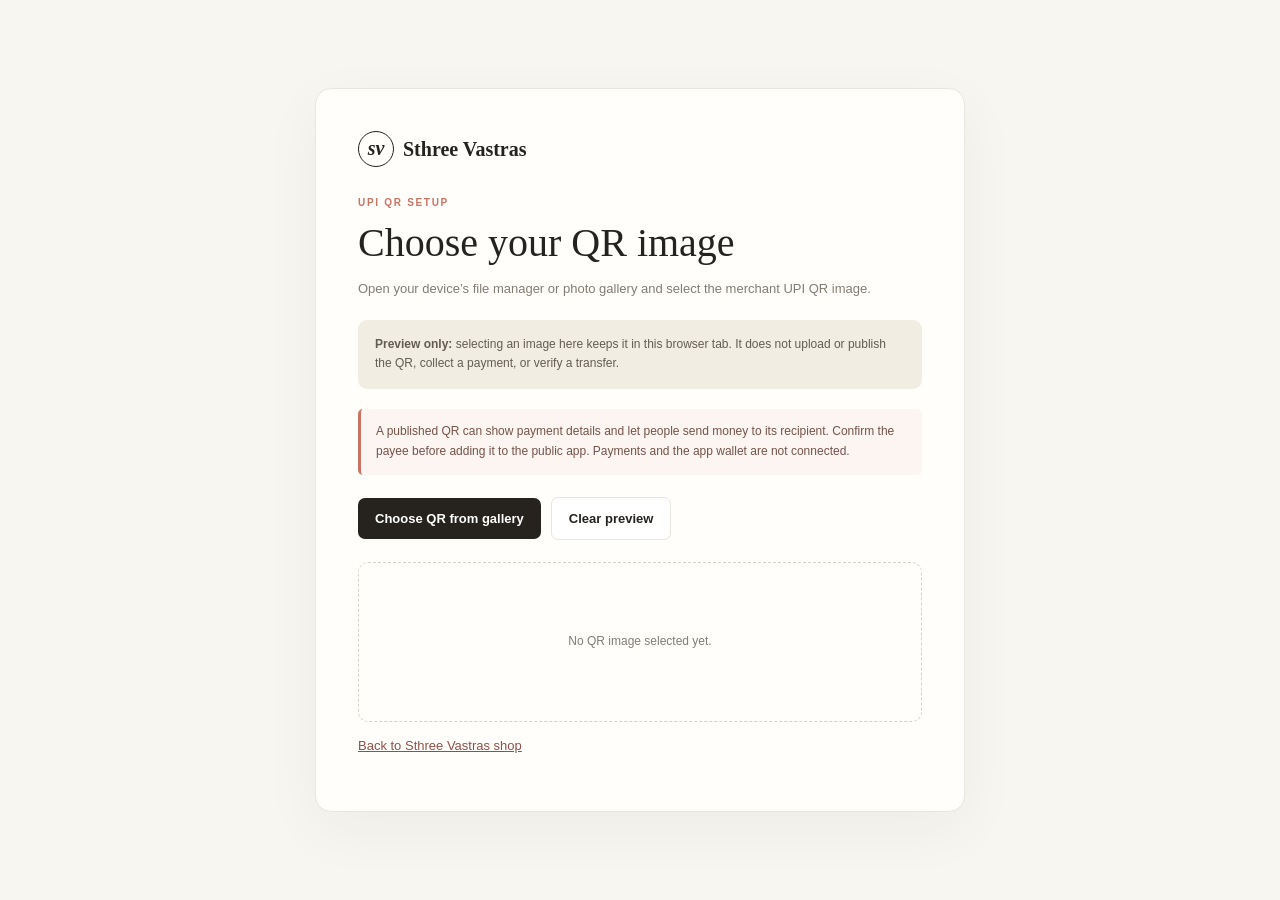
==== admin-prototype/qr-setup/index.html @ 1e41d5a7 "Publish local UPI QR image picker" ====
<!doctype html>
<html lang="en">
<head>
<meta charset="utf-8">
<meta name="viewport" content="width=device-width,initial-scale=1">
<meta name="theme-color" content="#f8f6f1">
<title>Sthree Vastras · Choose UPI QR</title>
<style>
:root{--ink:#26231f;--muted:#827d74;--cream:#f8f6f1;--paper:#fffefa;--line:#eae6dd;--rose:#c87364;--green:#687558}
*{box-sizing:border-box}body{margin:0;background:var(--cream);color:var(--ink);font:15px/1.65 Arial,sans-serif;min-height:100vh;display:grid;place-items:center;padding:20px}
main{width:min(650px,100%);background:var(--paper);border:1px solid var(--line);border-radius:16px;padding:clamp(22px,5vw,42px);box-shadow:0 18px 60px #26231f0c}
.brand{font:600 20px Georgia,serif}.brand span{display:inline-grid;place-items:center;width:36px;height:36px;border:1px solid;border-radius:50%;font-style:italic;margin-right:9px}
.eyebrow{font-size:10px;letter-spacing:1.7px;color:var(--rose);font-weight:bold;margin-top:28px}
h1{font:500 clamp(28px,7vw,40px)/1.1 Georgia,serif;margin:10px 0}
p{color:var(--muted);font-size:13px}
.note{margin:20px 0;padding:15px 17px;background:#f2ede3;border-radius:9px;font-size:12px;color:#625c52}
.warning{border-left:3px solid var(--rose);background:#fcf5f1;padding:13px 15px;border-radius:5px;font-size:12px;color:#76534a}
.actions{display:flex;gap:10px;align-items:center;flex-wrap:wrap;margin:22px 0}
button{font:600 13px Arial,sans-serif;border:0;border-radius:7px;padding:13px 17px;cursor:pointer}
.primary{background:var(--ink);color:white}.secondary{background:white;border:1px solid var(--line);color:var(--ink)}
input[type=file]{position:absolute;width:1px;height:1px;opacity:0;overflow:hidden}
.preview{min-height:160px;border:1px dashed #d9d2c8;border-radius:10px;display:grid;place-items:center;padding:18px;text-align:center;color:var(--muted);font-size:12px}
.preview img{max-width:min(100%,340px);max-height:360px;object-fit:contain;background:white;padding:10px;border:1px solid var(--line);border-radius:8px}
.status{font-size:11px;color:var(--green);margin-top:10px}
a{color:#8f5148}
</style>
</head>
<body>
<main>
<div class="brand"><span>sv</span>Sthree Vastras</div>
<div class="eyebrow">UPI QR SETUP</div>
<h1>Choose your QR image</h1>
<p>Open your device’s file manager or photo gallery and select the merchant UPI QR image.</p>
<div class="note"><b>Preview only:</b> selecting an image here keeps it in this browser tab. It does not upload or publish the QR, collect a payment, or verify a transfer.</div>
<div class="warning">A published QR can show payment details and let people send money to its recipient. Confirm the payee before adding it to the public app. Payments and the app wallet are not connected.</div>
<div class="actions">
<label for="qr-file"><button class="primary" type="button">Choose QR from gallery</button></label>
<input id="qr-file" type="file" accept="image/png,image/jpeg,image/webp">
<button class="secondary" id="clear" type="button">Clear preview</button>
</div>
<div class="preview" id="preview">No QR image selected yet.</div>
<div class="status" id="status" aria-live="polite"></div>
<p><a href="../../">Back to Sthree Vastras shop</a></p>
</main>
<script>
const input=document.querySelector('#qr-file'),preview=document.querySelector('#preview'),status=document.querySelector('#status');
let currentUrl='';
input.addEventListener('change',()=>{
  const file=input.files&&input.files[0];
  if(!file)return;
  if(!['image/png','image/jpeg','image/webp'].includes(file.type)){status.textContent='Please choose a PNG, JPG, or WebP image.';input.value='';return}
  if(file.size>5*1024*1024){status.textContent='Please choose an image smaller than 5 MB.';input.value='';return}
  if(currentUrl)URL.revokeObjectURL(currentUrl);
  currentUrl=URL.createObjectURL(file);
  const img=document.createElement('img');img.alt='Selected UPI QR image preview';img.src=currentUrl;
  preview.replaceChildren(img);
  status.textContent=file.name+' · preview on this device only';
});
document.querySelector('#clear').addEventListener('click',()=>{
  if(currentUrl)URL.revokeObjectURL(currentUrl);
  currentUrl='';input.value='';preview.textContent='No QR image selected yet.';status.textContent='';
});
</script>
</body></html>
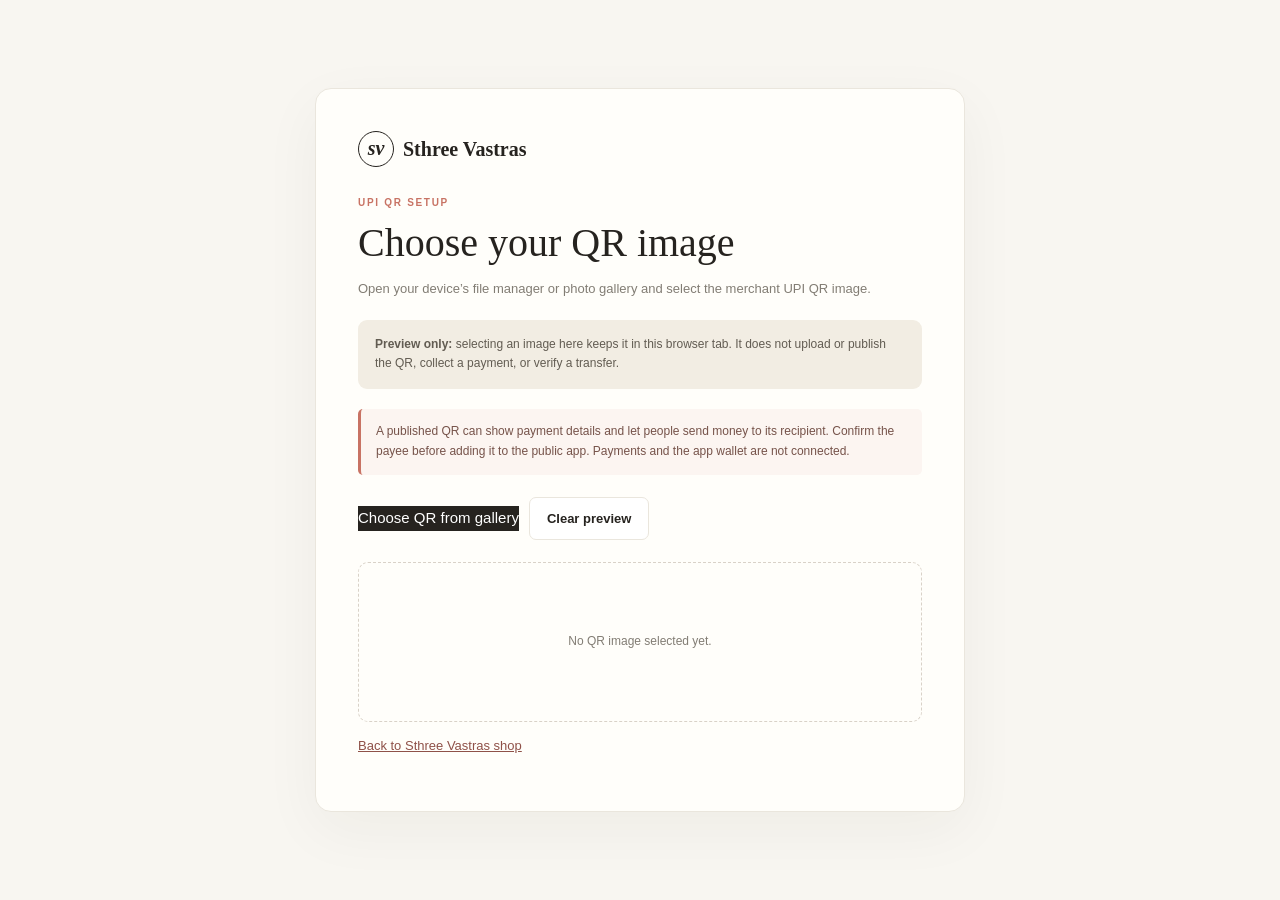
==== commit 28ae322e: "Fix QR gallery file picker button" ====
--- a/admin-prototype/qr-setup/index.html
+++ b/admin-prototype/qr-setup/index.html
@@ -34,7 +34,7 @@
 <div class="note"><b>Preview only:</b> selecting an image here keeps it in this browser tab. It does not upload or publish the QR, collect a payment, or verify a transfer.</div>
 <div class="warning">A published QR can show payment details and let people send money to its recipient. Confirm the payee before adding it to the public app. Payments and the app wallet are not connected.</div>
 <div class="actions">
-<label for="qr-file"><button class="primary" type="button">Choose QR from gallery</button></label>
+<label for="qr-file" class="primary">Choose QR from gallery</label>
 <input id="qr-file" type="file" accept="image/png,image/jpeg,image/webp">
 <button class="secondary" id="clear" type="button">Clear preview</button>
 </div>
